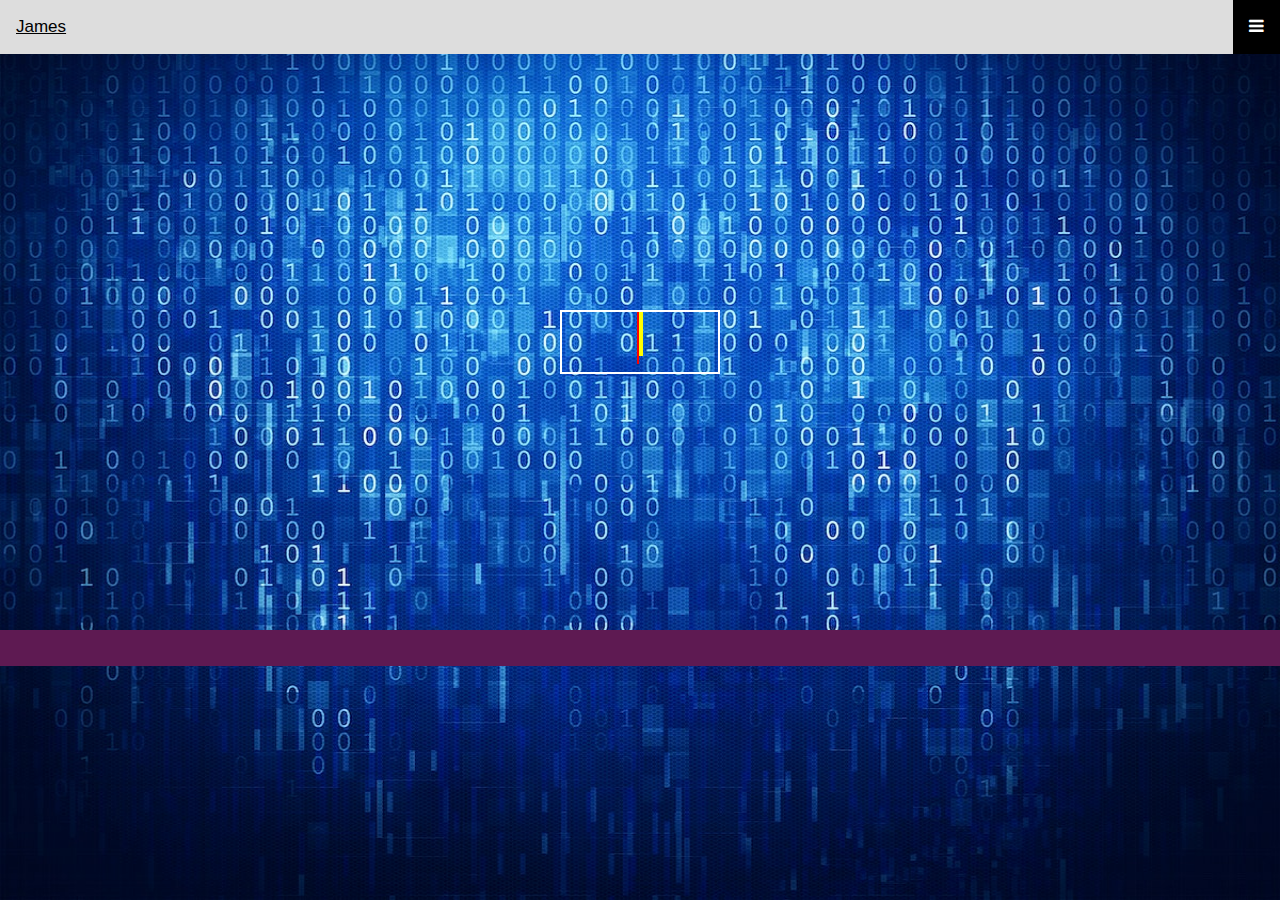
==== index.html @ 53aeb8a8 "Re-created the navbar and it's styles, as well as added some scripts for functionality" ====
<!DOCTYPE html>
<html>
  <head>
    <meta charset="utf-8" />
    <meta http-equiv="X-UA-Compatible" content="IE=edge" />
    <title></title>
    <meta name="description" content="" />
    <meta name="viewport" content="width=device-width, initial-scale=1" />
    <link rel="stylesheet" href="styles/style.css" />
    <link
      rel="stylesheet"
      href="https://stackpath.bootstrapcdn.com/bootstrap/4.3.1/css/bootstrap.min.css"
    />
    <link
      rel="stylesheet"
      href="https://cdnjs.cloudflare.com/ajax/libs/font-awesome/4.7.0/css/font-awesome.min.css"
    />
  </head>
  <body id="HomeBodyTag">
    <div class="Navbar">
      <a href="index.html" class="active">James</a>
      <div id="myLinks">
        <a href="index.html">Home</a>
        <a href="About.html">About</a>
        <a href="Projects.html">Projects</a>
        <a href="Resume.html">Resume</a>
        <a href="Contact.html">Contact</a>
      </div>
      <a href="javascript:void(0);" class="icon" onclick="navbarFunction()">
        <i class="fa fa-bars"></i>
      </a>
    </div>
    <div class="BodyContent">
      <div class="IntroContent">
        <h4 class="IntroName"></h4>
        <p class="Intro"></p>
      </div>
    </div>
    <script src="/Scripts/Utilities.js"></script>
    <footer>
      <!-- links to linkedin and github with icons -->
    </footer>
  </body>
</html>
---- styles/style.css ----
html,body{
    background-image: url("/Images/HomeBackgroundImage.jpg");
    background-repeat: no-repeat;
    background-attachment: fixed;
    background-size: 100% 100%;
}

/* Navbar styles ----------------------------------*/
.Navbar {
    overflow: hidden;
    background-color: #333;
    position: relative;
  }
  
  .Navbar #myLinks {
    display: none;
  }
  
  .Navbar a {
    color: white;
    padding: 14px 16px;
    text-decoration: none;
    font-size: 17px;
    display: block;
  }
  
  .Navbar a.icon {
    background: black;
    display: block;
    position: absolute;
    right: 0;
    top: 0;
  }
  
  .Navbar a:hover {
    background-color: #ddd;
    color: black;
  }
  
  .active {
    background-color: rgb(94, 26, 82);
    color: white;
  }
   /* Create media queries for the navbar */
/* ------------------------------------------------ */

.BodyContent{
    /* border: 2px  red solid; */
    height: 36em;
    display: flex;
    flex-direction: row;
    justify-content: center;
    align-items: center;
}
.IntroContent{
    border: 2px white solid;
    height: 4em;
    width: 10em;
    display: flex;
    justify-content: center;
    flex-direction: row;
}
.IntroName{
    color: white;   
    text-align: center; 
    border: 1px red solid;
}
.Intro{
    color: white;   
    text-align: center;
    border: 2px yellow solid; 
}

footer{
    background-color:rgb(94, 26, 82);
    height: 2.3em;
    /* border: 2px yellow solid; */
}
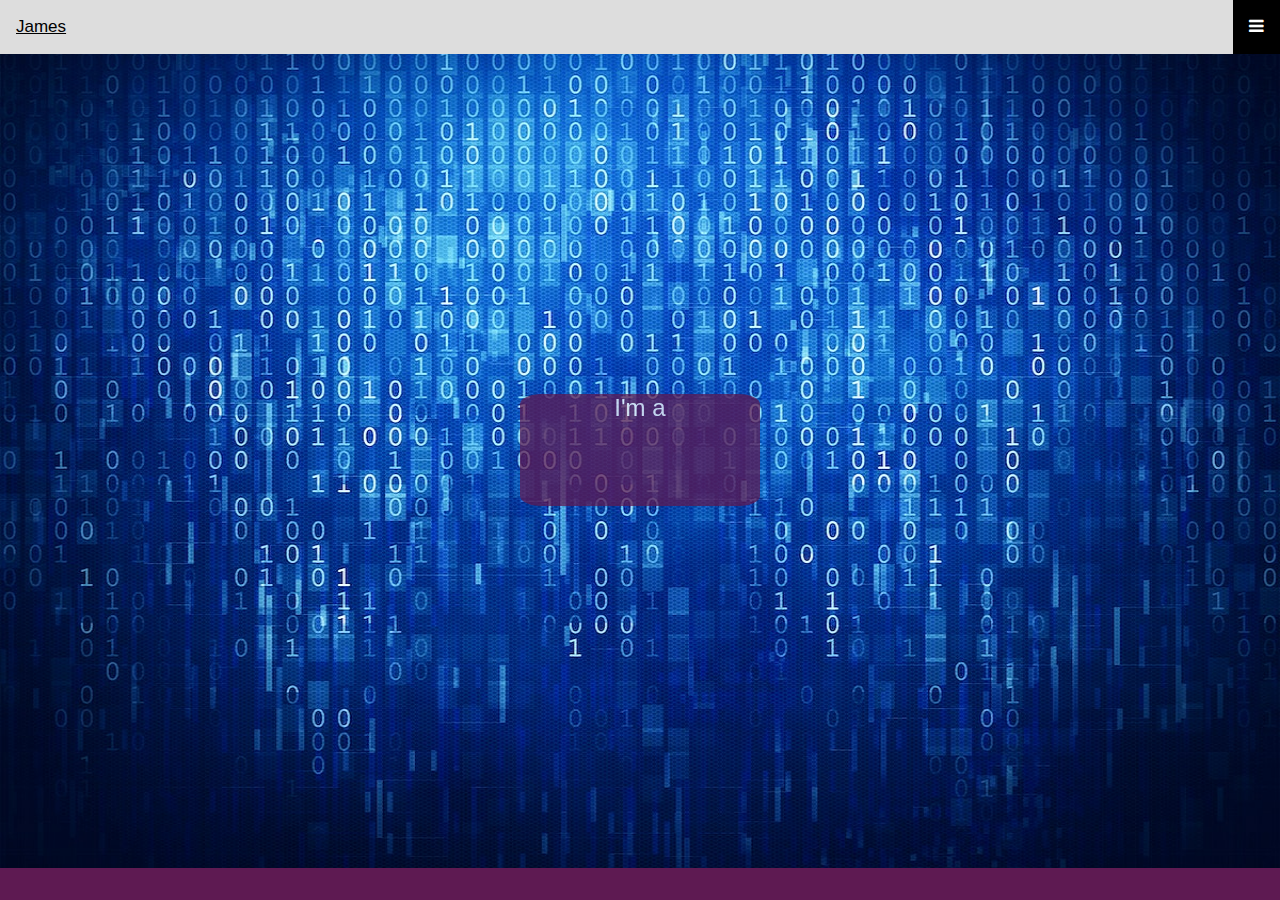
==== commit 817d14ca: "updated the home page with new CSS styles" ====
--- a/index.html
+++ b/index.html
@@ -16,23 +16,23 @@
       href="https://cdnjs.cloudflare.com/ajax/libs/font-awesome/4.7.0/css/font-awesome.min.css"
     />
   </head>
+  <div class="Navbar">
+    <a href="index.html" class="active">James</a>
+    <div id="myLinks">
+      <a href="index.html">Home</a>
+      <a href="About.html">About</a>
+      <a href="Projects.html">Projects</a>
+      <a href="Resume.html">Resume</a>
+      <a href="Contact.html">Contact</a>
+    </div>
+    <a href="javascript:void(0);" class="icon" onclick="navbarFunction()">
+      <i class="fa fa-bars"></i>
+    </a>
+  </div>
   <body id="HomeBodyTag">
-    <div class="Navbar">
-      <a href="index.html" class="active">James</a>
-      <div id="myLinks">
-        <a href="index.html">Home</a>
-        <a href="About.html">About</a>
-        <a href="Projects.html">Projects</a>
-        <a href="Resume.html">Resume</a>
-        <a href="Contact.html">Contact</a>
-      </div>
-      <a href="javascript:void(0);" class="icon" onclick="navbarFunction()">
-        <i class="fa fa-bars"></i>
-      </a>
-    </div>
     <div class="BodyContent">
       <div class="IntroContent">
-        <h4 class="IntroName"></h4>
+        <h4 class="IntroName">I'm a</h4>
         <p class="Intro"></p>
       </div>
     </div>
--- a/styles/style.css
+++ b/styles/style.css
@@ -9,7 +9,10 @@
 .Navbar {
     overflow: hidden;
     background-color: #333;
-    position: relative;
+    position: absolute;
+    top: 0;
+    left: 0;
+    width: 100%;
   }
   
   .Navbar #myLinks {
@@ -46,33 +49,43 @@
 
 .BodyContent{
     /* border: 2px  red solid; */
-    height: 36em;
     display: flex;
-    flex-direction: row;
     justify-content: center;
     align-items: center;
+    position: fixed;
+    width: 100%;
+    height: 100%;
+    z-index: -1;
 }
 .IntroContent{
-    border: 2px white solid;
-    height: 4em;
-    width: 10em;
+    background-color:rgb(94, 26, 82) ;
+    opacity: 75%;
+    border-radius: 9%;
+    height: 7em;
+    width: 15em;
     display: flex;
-    justify-content: center;
-    flex-direction: row;
+    flex-direction: column;
 }
 .IntroName{
-    color: white;   
+    height: 50%;
+    bottom: 0%;
+    margin: 0;
+    color: rgb(255, 255, 255); 
     text-align: center; 
-    border: 1px red solid;
 }
 .Intro{
+    height:50%;
+    margin: 0;
     color: white;   
     text-align: center;
-    border: 2px yellow solid; 
 }
 
+/* Footer styles */
 footer{
     background-color:rgb(94, 26, 82);
-    height: 2.3em;
-    /* border: 2px yellow solid; */
+    height: 2em;
+    position: absolute;
+    bottom: 0;
+    left: 0;
+    width: 100%;
 }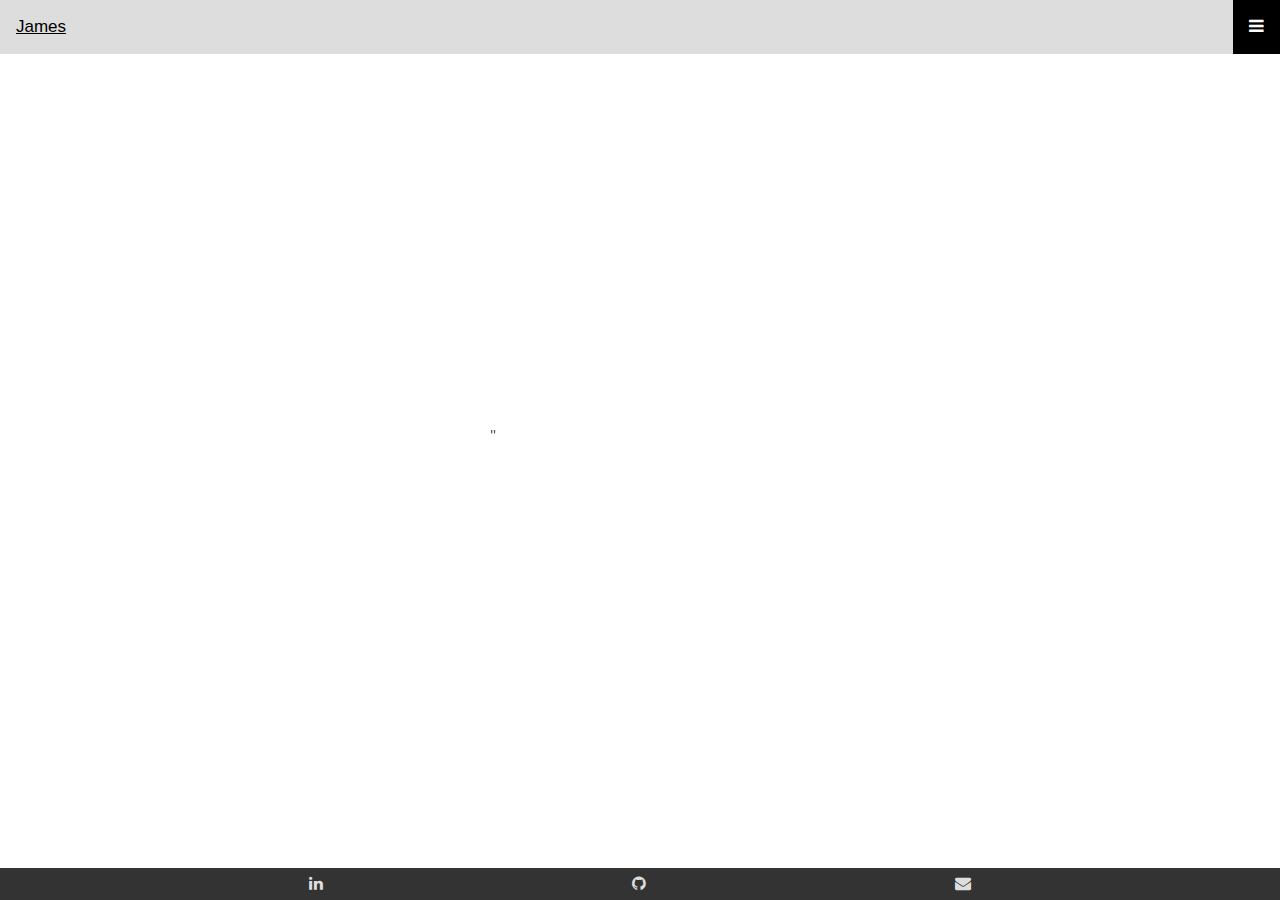
==== commit a787f93a: "updated the colors of the website, added links to the footer" ====
--- a/index.html
+++ b/index.html
@@ -7,14 +7,11 @@
     <meta name="description" content="" />
     <meta name="viewport" content="width=device-width, initial-scale=1" />
     <link rel="stylesheet" href="styles/style.css" />
-    <link
-      rel="stylesheet"
-      href="https://stackpath.bootstrapcdn.com/bootstrap/4.3.1/css/bootstrap.min.css"
-    />
-    <link
-      rel="stylesheet"
-      href="https://cdnjs.cloudflare.com/ajax/libs/font-awesome/4.7.0/css/font-awesome.min.css"
-    />
+    <link rel="stylesheet" href="https://stackpath.bootstrapcdn.com/bootstrap/4.3.1/css/bootstrap.min.css"/>
+    <link rel="stylesheet" href="https://cdnjs.cloudflare.com/ajax/libs/font-awesome/4.7.0/css/font-awesome.min.css"/>
+    <script src="https://code.jquery.com/jquery-3.2.1.slim.min.js" integrity="sha384-KJ3o2DKtIkvYIK3UENzmM7KCkRr/rE9/Qpg6aAZGJwFDMVNA/GpGFF93hXpG5KkN" crossorigin="anonymous"></script>
+    <script src="https://cdnjs.cloudflare.com/ajax/libs/popper.js/1.12.9/umd/popper.min.js" integrity="sha384-ApNbgh9B+Y1QKtv3Rn7W3mgPxhU9K/ScQsAP7hUibX39j7fakFPskvXusvfa0b4Q" crossorigin="anonymous"></script>
+    <script src="https://maxcdn.bootstrapcdn.com/bootstrap/4.0.0/js/bootstrap.min.js" integrity="sha384-JZR6Spejh4U02d8jOt6vLEHfe/JQGiRRSQQxSfFWpi1MquVdAyjUar5+76PVCmYl" crossorigin="anonymous"></script>
   </head>
   <div class="Navbar">
     <a href="index.html" class="active">James</a>
@@ -32,13 +29,39 @@
   <body id="HomeBodyTag">
     <div class="BodyContent">
       <div class="IntroContent">
-        <h4 class="IntroName">I'm a</h4>
-        <p class="Intro"></p>
+        <div class="IntroNameContainer">
+          <h1 class="IntroName"> James VanMeter </h1>
+        </div>"
+        <h4 class="Intro">I'm a</h4>
+        <!-- Carousel begins -->
+        <div id="carouselIntro" class="carousel slide" data-ride="carousel">
+          <div class="carousel-inner">
+            <div class="carousel-item active">
+              <p>Software Developer</p>
+            </div>
+            <div class="carousel-item">
+              <p>Web Developer</p>
+            </div>
+            <div class="carousel-item">
+              <p>Problem solver</p>
+            </div>
+            <div class="carousel-item">
+              <p>Freelancer</p>
+            </div>
+          </div>
+        </div>
+        <!-- Carousel ends -->
+
       </div>
     </div>
     <script src="/Scripts/Utilities.js"></script>
     <footer>
+      <div class="footer-links">
+      <a href="https://www.linkedin.com/in/jamesvanmeter1001" target="_blank"><i class="fa fa-linkedin"></i></a>
+      <a href="https://github.com/KaiWyrmsbane" target="_blank"><i class="fa fa-github"></i></a>
+      <a href="mailto:jamesvanmeter1219@gmail.com?"><i class="fa fa-envelope fa-bounce"></i></a>
       <!-- links to linkedin and github with icons -->
+      </div>
     </footer>
   </body>
 </html>
--- a/styles/style.css
+++ b/styles/style.css
@@ -1,91 +1,107 @@
 html,body{
-    background-image: url("/Images/HomeBackgroundImage.jpg");
-    background-repeat: no-repeat;
-    background-attachment: fixed;
-    background-size: 100% 100%;
+  background-image: url("/Images/HomeBackgroundImage2.jpg");
+  background-repeat: no-repeat;
+  background-attachment: fixed;
+  background-size: 100% 100%;
 }
 
 /* Navbar styles ----------------------------------*/
 .Navbar {
-    overflow: hidden;
-    background-color: #333;
-    position: absolute;
-    top: 0;
-    left: 0;
-    width: 100%;
-  }
-  
-  .Navbar #myLinks {
-    display: none;
-  }
-  
-  .Navbar a {
-    color: white;
-    padding: 14px 16px;
-    text-decoration: none;
-    font-size: 17px;
-    display: block;
-  }
-  
-  .Navbar a.icon {
-    background: black;
-    display: block;
-    position: absolute;
-    right: 0;
-    top: 0;
-  }
-  
-  .Navbar a:hover {
-    background-color: #ddd;
-    color: black;
-  }
-  
-  .active {
-    background-color: rgb(94, 26, 82);
-    color: white;
-  }
-   /* Create media queries for the navbar */
+  overflow: hidden;
+  background-color: #333;
+  position: absolute;
+  top: 0;
+  left: 0;
+  width: 100%;
+}
+
+.Navbar #myLinks {
+  display: none;
+}
+
+.Navbar a {
+  color: white;
+  padding: 14px 16px;
+  text-decoration: none;
+  font-size: 17px;
+  display: block;
+}
+
+.Navbar a.icon {
+  background: black;
+  display: block;
+  position: absolute;
+  right: 0;
+  top: 0;
+}
+
+.Navbar a:hover {
+  background-color: #ddd;
+  color: black;
+}
+
+.active {
+  color: white;
+}
+ /* Create media queries for the navbar */
 /* ------------------------------------------------ */
 
 .BodyContent{
-    /* border: 2px  red solid; */
-    display: flex;
-    justify-content: center;
-    align-items: center;
-    position: fixed;
-    width: 100%;
-    height: 100%;
-    z-index: -1;
+  display: flex;
+  justify-content: center;
+  align-items: center;
+  position: fixed;
+  width: 100%;
+  height: 100%;
+  z-index: -1;
 }
 .IntroContent{
-    background-color:rgb(94, 26, 82) ;
-    opacity: 75%;
-    border-radius: 9%;
-    height: 7em;
-    width: 15em;
-    display: flex;
-    flex-direction: column;
+  opacity: 75%;
+  border-radius: 9%;
+  height: fit-content;
+  width: fit-content;
+  display: flex;
+  flex-direction: column;
+}
+.Intro{
+  height: 50%;
+  bottom: 0%;
+  margin: 0;
+  color: white;
+  text-align: center; 
 }
 .IntroName{
-    height: 50%;
-    bottom: 0%;
-    margin: 0;
-    color: rgb(255, 255, 255); 
-    text-align: center; 
-}
-.Intro{
-    height:50%;
-    margin: 0;
-    color: white;   
-    text-align: center;
+  margin: 0;
+  color: white;   
+  text-align: center;
 }
 
 /* Footer styles */
 footer{
-    background-color:rgb(94, 26, 82);
-    height: 2em;
-    position: absolute;
-    bottom: 0;
-    left: 0;
-    width: 100%;
+  background-color: #333;
+  height: 2em;
+  position: absolute;
+  bottom: 0;
+  left: 0;
+  width: 100%;
+}
+
+.footer-links{
+  display: flex;
+  justify-content: space-evenly;
+  align-items: center;
+  height: 100%;
+}
+
+footer > div > a {
+  color: #ddd;
+}
+
+
+.carousel-inner{
+  text-align: center;
+}
+.carousel-item{
+  font-weight: bold;
+  font-size: larger;
 }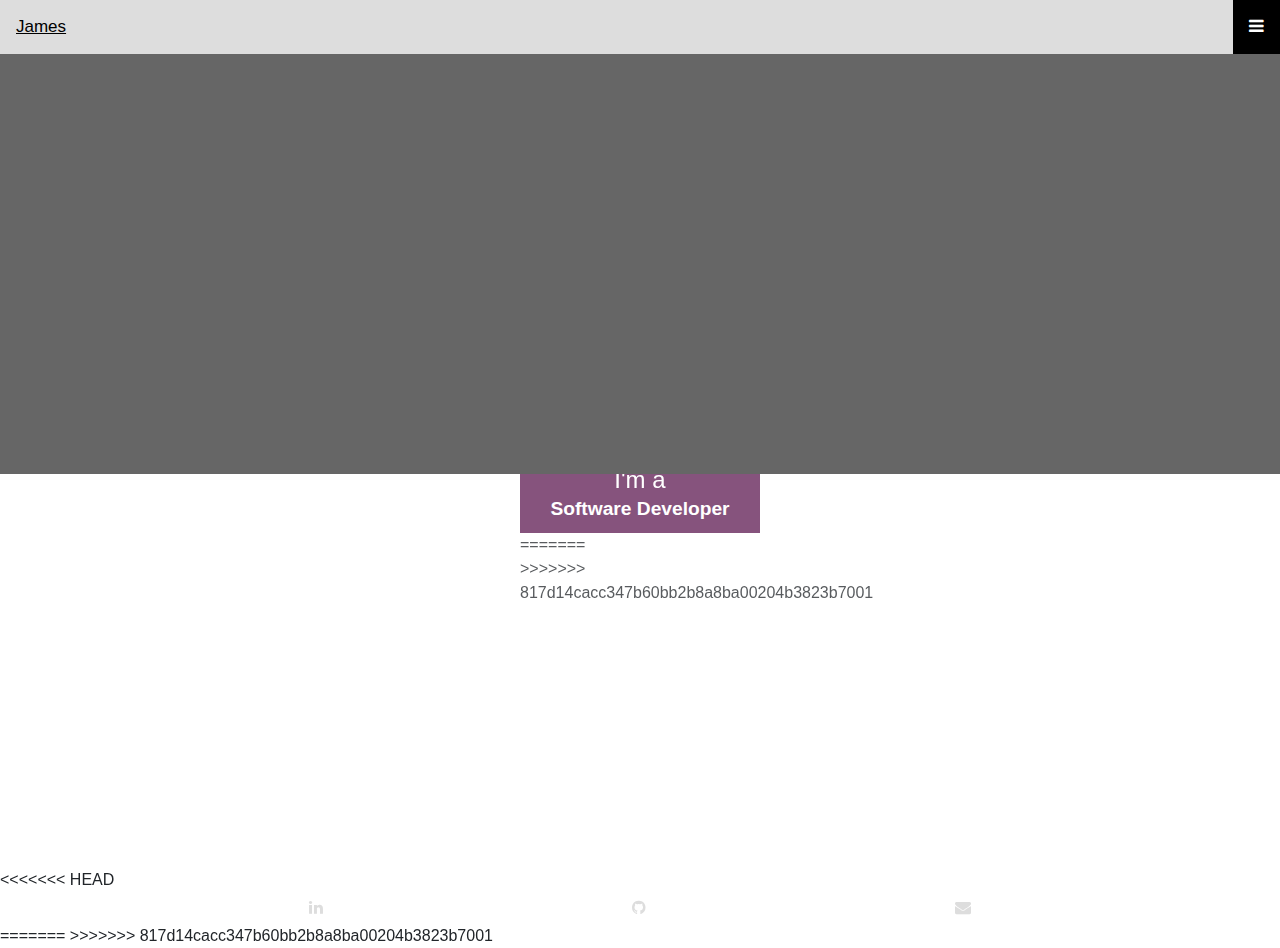
==== commit 23192b65: "adding content" ====
--- a/index.html
+++ b/index.html
@@ -7,11 +7,22 @@
     <meta name="description" content="" />
     <meta name="viewport" content="width=device-width, initial-scale=1" />
     <link rel="stylesheet" href="styles/style.css" />
+<<<<<<< HEAD
     <link rel="stylesheet" href="https://stackpath.bootstrapcdn.com/bootstrap/4.3.1/css/bootstrap.min.css"/>
     <link rel="stylesheet" href="https://cdnjs.cloudflare.com/ajax/libs/font-awesome/4.7.0/css/font-awesome.min.css"/>
     <script src="https://code.jquery.com/jquery-3.2.1.slim.min.js" integrity="sha384-KJ3o2DKtIkvYIK3UENzmM7KCkRr/rE9/Qpg6aAZGJwFDMVNA/GpGFF93hXpG5KkN" crossorigin="anonymous"></script>
     <script src="https://cdnjs.cloudflare.com/ajax/libs/popper.js/1.12.9/umd/popper.min.js" integrity="sha384-ApNbgh9B+Y1QKtv3Rn7W3mgPxhU9K/ScQsAP7hUibX39j7fakFPskvXusvfa0b4Q" crossorigin="anonymous"></script>
     <script src="https://maxcdn.bootstrapcdn.com/bootstrap/4.0.0/js/bootstrap.min.js" integrity="sha384-JZR6Spejh4U02d8jOt6vLEHfe/JQGiRRSQQxSfFWpi1MquVdAyjUar5+76PVCmYl" crossorigin="anonymous"></script>
+=======
+    <link
+      rel="stylesheet"
+      href="https://stackpath.bootstrapcdn.com/bootstrap/4.3.1/css/bootstrap.min.css"
+    />
+    <link
+      rel="stylesheet"
+      href="https://cdnjs.cloudflare.com/ajax/libs/font-awesome/4.7.0/css/font-awesome.min.css"
+    />
+>>>>>>> 817d14cacc347b60bb2b8a8ba00204b3823b7001
   </head>
   <div class="Navbar">
     <a href="index.html" class="active">James</a>
@@ -29,6 +40,7 @@
   <body id="HomeBodyTag">
     <div class="BodyContent">
       <div class="IntroContent">
+<<<<<<< HEAD
         <div class="IntroNameContainer">
           <h1 class="IntroName"> James VanMeter </h1>
         </div>"
@@ -52,16 +64,24 @@
         </div>
         <!-- Carousel ends -->
 
+=======
+        <h4 class="IntroName">I'm a</h4>
+        <p class="Intro"></p>
+>>>>>>> 817d14cacc347b60bb2b8a8ba00204b3823b7001
       </div>
     </div>
     <script src="/Scripts/Utilities.js"></script>
     <footer>
+<<<<<<< HEAD
       <div class="footer-links">
       <a href="https://www.linkedin.com/in/jamesvanmeter1001" target="_blank"><i class="fa fa-linkedin"></i></a>
       <a href="https://github.com/KaiWyrmsbane" target="_blank"><i class="fa fa-github"></i></a>
       <a href="mailto:jamesvanmeter1219@gmail.com?"><i class="fa fa-envelope fa-bounce"></i></a>
       <!-- links to linkedin and github with icons -->
       </div>
+=======
+      <!-- links to linkedin and github with icons -->
+>>>>>>> 817d14cacc347b60bb2b8a8ba00204b3823b7001
     </footer>
   </body>
 </html>
--- a/styles/style.css
+++ b/styles/style.css
@@ -7,6 +7,7 @@
 
 /* Navbar styles ----------------------------------*/
 .Navbar {
+<<<<<<< HEAD
   overflow: hidden;
   background-color: #333;
   position: absolute;
@@ -74,10 +75,84 @@
   margin: 0;
   color: white;   
   text-align: center;
+=======
+    overflow: hidden;
+    background-color: #333;
+    position: absolute;
+    top: 0;
+    left: 0;
+    width: 100%;
+  }
+  
+  .Navbar #myLinks {
+    display: none;
+  }
+  
+  .Navbar a {
+    color: white;
+    padding: 14px 16px;
+    text-decoration: none;
+    font-size: 17px;
+    display: block;
+  }
+  
+  .Navbar a.icon {
+    background: black;
+    display: block;
+    position: absolute;
+    right: 0;
+    top: 0;
+  }
+  
+  .Navbar a:hover {
+    background-color: #ddd;
+    color: black;
+  }
+  
+  .active {
+    background-color: rgb(94, 26, 82);
+    color: white;
+  }
+   /* Create media queries for the navbar */
+/* ------------------------------------------------ */
+
+.BodyContent{
+    /* border: 2px  red solid; */
+    display: flex;
+    justify-content: center;
+    align-items: center;
+    position: fixed;
+    width: 100%;
+    height: 100%;
+    z-index: -1;
+}
+.IntroContent{
+    background-color:rgb(94, 26, 82) ;
+    opacity: 75%;
+    border-radius: 9%;
+    height: 7em;
+    width: 15em;
+    display: flex;
+    flex-direction: column;
+}
+.IntroName{
+    height: 50%;
+    bottom: 0%;
+    margin: 0;
+    color: rgb(255, 255, 255); 
+    text-align: center; 
+}
+.Intro{
+    height:50%;
+    margin: 0;
+    color: white;   
+    text-align: center;
+>>>>>>> 817d14cacc347b60bb2b8a8ba00204b3823b7001
 }
 
 /* Footer styles */
 footer{
+<<<<<<< HEAD
   background-color: #333;
   height: 2em;
   position: absolute;
@@ -104,4 +179,12 @@
 .carousel-item{
   font-weight: bold;
   font-size: larger;
+=======
+    background-color:rgb(94, 26, 82);
+    height: 2em;
+    position: absolute;
+    bottom: 0;
+    left: 0;
+    width: 100%;
+>>>>>>> 817d14cacc347b60bb2b8a8ba00204b3823b7001
 }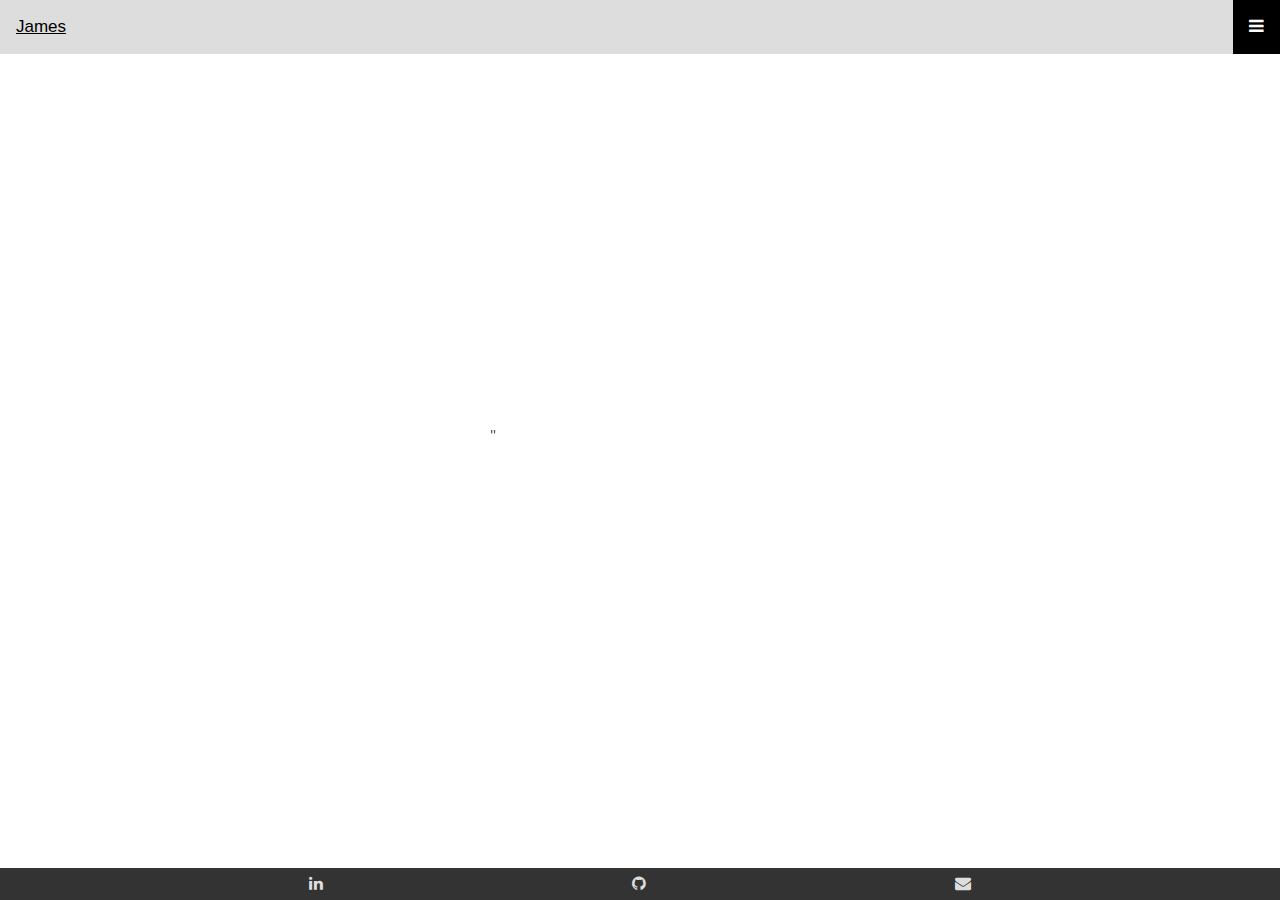
==== commit fc55d31d: "fixing previous commit" ====
--- a/index.html
+++ b/index.html
@@ -7,22 +7,11 @@
     <meta name="description" content="" />
     <meta name="viewport" content="width=device-width, initial-scale=1" />
     <link rel="stylesheet" href="styles/style.css" />
-<<<<<<< HEAD
     <link rel="stylesheet" href="https://stackpath.bootstrapcdn.com/bootstrap/4.3.1/css/bootstrap.min.css"/>
     <link rel="stylesheet" href="https://cdnjs.cloudflare.com/ajax/libs/font-awesome/4.7.0/css/font-awesome.min.css"/>
     <script src="https://code.jquery.com/jquery-3.2.1.slim.min.js" integrity="sha384-KJ3o2DKtIkvYIK3UENzmM7KCkRr/rE9/Qpg6aAZGJwFDMVNA/GpGFF93hXpG5KkN" crossorigin="anonymous"></script>
     <script src="https://cdnjs.cloudflare.com/ajax/libs/popper.js/1.12.9/umd/popper.min.js" integrity="sha384-ApNbgh9B+Y1QKtv3Rn7W3mgPxhU9K/ScQsAP7hUibX39j7fakFPskvXusvfa0b4Q" crossorigin="anonymous"></script>
     <script src="https://maxcdn.bootstrapcdn.com/bootstrap/4.0.0/js/bootstrap.min.js" integrity="sha384-JZR6Spejh4U02d8jOt6vLEHfe/JQGiRRSQQxSfFWpi1MquVdAyjUar5+76PVCmYl" crossorigin="anonymous"></script>
-=======
-    <link
-      rel="stylesheet"
-      href="https://stackpath.bootstrapcdn.com/bootstrap/4.3.1/css/bootstrap.min.css"
-    />
-    <link
-      rel="stylesheet"
-      href="https://cdnjs.cloudflare.com/ajax/libs/font-awesome/4.7.0/css/font-awesome.min.css"
-    />
->>>>>>> 817d14cacc347b60bb2b8a8ba00204b3823b7001
   </head>
   <div class="Navbar">
     <a href="index.html" class="active">James</a>
@@ -40,7 +29,6 @@
   <body id="HomeBodyTag">
     <div class="BodyContent">
       <div class="IntroContent">
-<<<<<<< HEAD
         <div class="IntroNameContainer">
           <h1 class="IntroName"> James VanMeter </h1>
         </div>"
@@ -64,24 +52,16 @@
         </div>
         <!-- Carousel ends -->
 
-=======
-        <h4 class="IntroName">I'm a</h4>
-        <p class="Intro"></p>
->>>>>>> 817d14cacc347b60bb2b8a8ba00204b3823b7001
       </div>
     </div>
     <script src="/Scripts/Utilities.js"></script>
     <footer>
-<<<<<<< HEAD
       <div class="footer-links">
       <a href="https://www.linkedin.com/in/jamesvanmeter1001" target="_blank"><i class="fa fa-linkedin"></i></a>
       <a href="https://github.com/KaiWyrmsbane" target="_blank"><i class="fa fa-github"></i></a>
       <a href="mailto:jamesvanmeter1219@gmail.com?"><i class="fa fa-envelope fa-bounce"></i></a>
       <!-- links to linkedin and github with icons -->
       </div>
-=======
-      <!-- links to linkedin and github with icons -->
->>>>>>> 817d14cacc347b60bb2b8a8ba00204b3823b7001
     </footer>
   </body>
 </html>
--- a/styles/style.css
+++ b/styles/style.css
@@ -7,7 +7,6 @@
 
 /* Navbar styles ----------------------------------*/
 .Navbar {
-<<<<<<< HEAD
   overflow: hidden;
   background-color: #333;
   position: absolute;
@@ -75,84 +74,10 @@
   margin: 0;
   color: white;   
   text-align: center;
-=======
-    overflow: hidden;
-    background-color: #333;
-    position: absolute;
-    top: 0;
-    left: 0;
-    width: 100%;
-  }
-  
-  .Navbar #myLinks {
-    display: none;
-  }
-  
-  .Navbar a {
-    color: white;
-    padding: 14px 16px;
-    text-decoration: none;
-    font-size: 17px;
-    display: block;
-  }
-  
-  .Navbar a.icon {
-    background: black;
-    display: block;
-    position: absolute;
-    right: 0;
-    top: 0;
-  }
-  
-  .Navbar a:hover {
-    background-color: #ddd;
-    color: black;
-  }
-  
-  .active {
-    background-color: rgb(94, 26, 82);
-    color: white;
-  }
-   /* Create media queries for the navbar */
-/* ------------------------------------------------ */
-
-.BodyContent{
-    /* border: 2px  red solid; */
-    display: flex;
-    justify-content: center;
-    align-items: center;
-    position: fixed;
-    width: 100%;
-    height: 100%;
-    z-index: -1;
-}
-.IntroContent{
-    background-color:rgb(94, 26, 82) ;
-    opacity: 75%;
-    border-radius: 9%;
-    height: 7em;
-    width: 15em;
-    display: flex;
-    flex-direction: column;
-}
-.IntroName{
-    height: 50%;
-    bottom: 0%;
-    margin: 0;
-    color: rgb(255, 255, 255); 
-    text-align: center; 
-}
-.Intro{
-    height:50%;
-    margin: 0;
-    color: white;   
-    text-align: center;
->>>>>>> 817d14cacc347b60bb2b8a8ba00204b3823b7001
 }
 
 /* Footer styles */
 footer{
-<<<<<<< HEAD
   background-color: #333;
   height: 2em;
   position: absolute;
@@ -179,12 +104,4 @@
 .carousel-item{
   font-weight: bold;
   font-size: larger;
-=======
-    background-color:rgb(94, 26, 82);
-    height: 2em;
-    position: absolute;
-    bottom: 0;
-    left: 0;
-    width: 100%;
->>>>>>> 817d14cacc347b60bb2b8a8ba00204b3823b7001
 }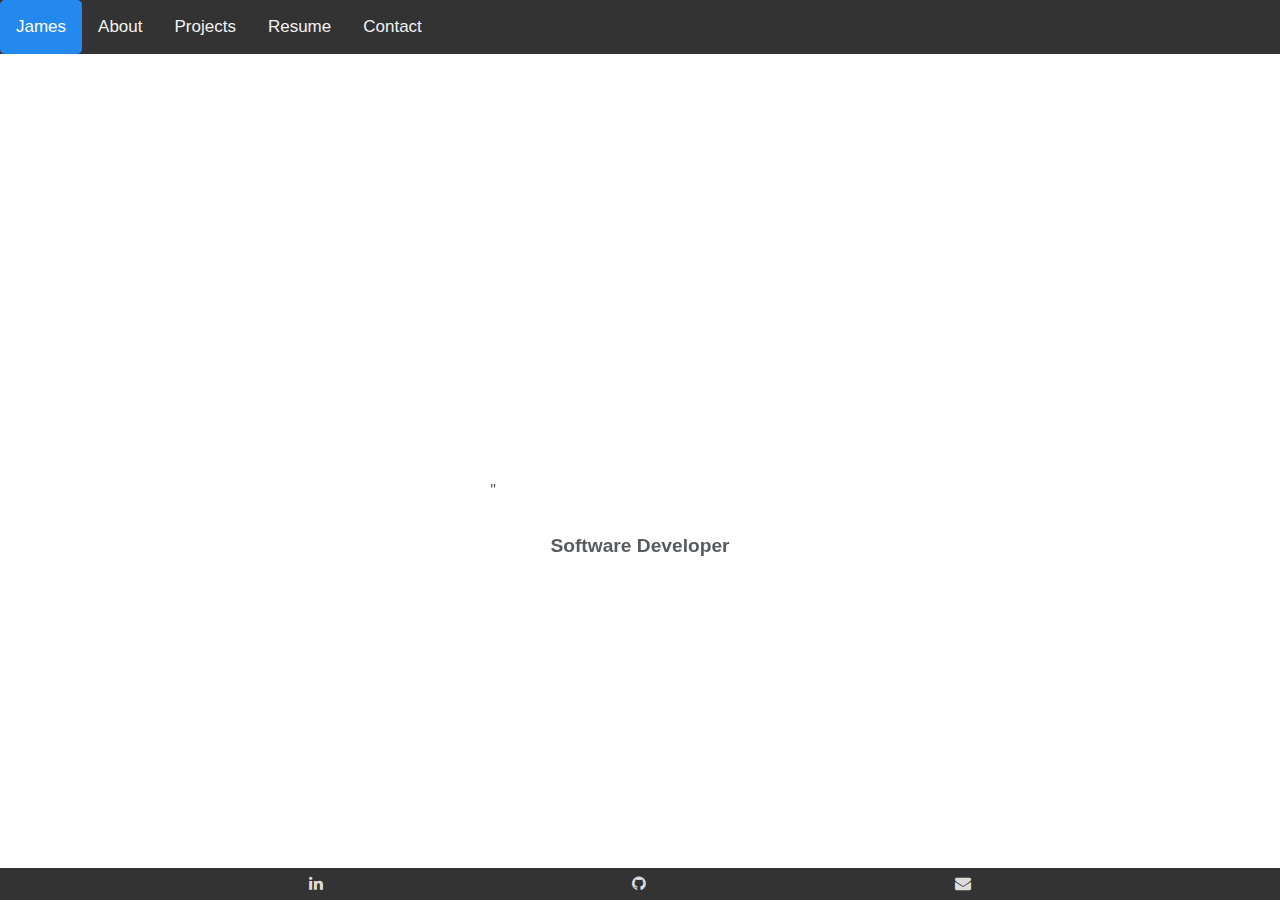
==== commit 32d9fbbc: "fixing the navbar to be responsive" ====
--- a/index.html
+++ b/index.html
@@ -1,5 +1,6 @@
 <!DOCTYPE html>
 <html>
+  <!-- head code -->
   <head>
     <meta charset="utf-8" />
     <meta http-equiv="X-UA-Compatible" content="IE=edge" />
@@ -7,31 +8,52 @@
     <meta name="description" content="" />
     <meta name="viewport" content="width=device-width, initial-scale=1" />
     <link rel="stylesheet" href="styles/style.css" />
-    <link rel="stylesheet" href="https://stackpath.bootstrapcdn.com/bootstrap/4.3.1/css/bootstrap.min.css"/>
-    <link rel="stylesheet" href="https://cdnjs.cloudflare.com/ajax/libs/font-awesome/4.7.0/css/font-awesome.min.css"/>
-    <script src="https://code.jquery.com/jquery-3.2.1.slim.min.js" integrity="sha384-KJ3o2DKtIkvYIK3UENzmM7KCkRr/rE9/Qpg6aAZGJwFDMVNA/GpGFF93hXpG5KkN" crossorigin="anonymous"></script>
-    <script src="https://cdnjs.cloudflare.com/ajax/libs/popper.js/1.12.9/umd/popper.min.js" integrity="sha384-ApNbgh9B+Y1QKtv3Rn7W3mgPxhU9K/ScQsAP7hUibX39j7fakFPskvXusvfa0b4Q" crossorigin="anonymous"></script>
-    <script src="https://maxcdn.bootstrapcdn.com/bootstrap/4.0.0/js/bootstrap.min.js" integrity="sha384-JZR6Spejh4U02d8jOt6vLEHfe/JQGiRRSQQxSfFWpi1MquVdAyjUar5+76PVCmYl" crossorigin="anonymous"></script>
+    <link
+      rel="stylesheet"
+      href="https://stackpath.bootstrapcdn.com/bootstrap/4.3.1/css/bootstrap.min.css"
+    />
+    <link
+      rel="stylesheet"
+      href="https://cdnjs.cloudflare.com/ajax/libs/font-awesome/4.7.0/css/font-awesome.min.css"
+    />
+    <script
+      src="https://code.jquery.com/jquery-3.2.1.slim.min.js"
+      integrity="sha384-KJ3o2DKtIkvYIK3UENzmM7KCkRr/rE9/Qpg6aAZGJwFDMVNA/GpGFF93hXpG5KkN"
+      crossorigin="anonymous"
+    ></script>
+    <script
+      src="https://cdnjs.cloudflare.com/ajax/libs/popper.js/1.12.9/umd/popper.min.js"
+      integrity="sha384-ApNbgh9B+Y1QKtv3Rn7W3mgPxhU9K/ScQsAP7hUibX39j7fakFPskvXusvfa0b4Q"
+      crossorigin="anonymous"
+    ></script>
+    <script
+      src="https://maxcdn.bootstrapcdn.com/bootstrap/4.0.0/js/bootstrap.min.js"
+      integrity="sha384-JZR6Spejh4U02d8jOt6vLEHfe/JQGiRRSQQxSfFWpi1MquVdAyjUar5+76PVCmYl"
+      crossorigin="anonymous"
+    ></script>
+    <script src="/Scripts/Utilities.js" defer></script>
   </head>
-  <div class="Navbar">
+  <!-- end of head code -->
+  <!-- navbar code -->
+  <div class="topnav" id="myTopnav">
     <a href="index.html" class="active">James</a>
-    <div id="myLinks">
-      <a href="index.html">Home</a>
-      <a href="About.html">About</a>
-      <a href="Projects.html">Projects</a>
-      <a href="Resume.html">Resume</a>
-      <a href="Contact.html">Contact</a>
-    </div>
+    <a href="About.html">About</a>
+    <a href="Projects.html">Projects</a>
+    <a href="Resume.html">Resume</a>
+    <a href="Contact.html">Contact</a>
     <a href="javascript:void(0);" class="icon" onclick="navbarFunction()">
       <i class="fa fa-bars"></i>
     </a>
   </div>
+  <!-- End of navbar Code -->
+  <!-- body code -->
   <body id="HomeBodyTag">
     <div class="BodyContent">
       <div class="IntroContent">
         <div class="IntroNameContainer">
-          <h1 class="IntroName"> James VanMeter </h1>
-        </div>"
+          <h1 class="IntroName">James VanMeter</h1>
+        </div>
+        "
         <h4 class="Intro">I'm a</h4>
         <!-- Carousel begins -->
         <div id="carouselIntro" class="carousel slide" data-ride="carousel">
@@ -51,17 +73,22 @@
           </div>
         </div>
         <!-- Carousel ends -->
-
       </div>
     </div>
-    <script src="/Scripts/Utilities.js"></script>
     <footer>
       <div class="footer-links">
-      <a href="https://www.linkedin.com/in/jamesvanmeter1001" target="_blank"><i class="fa fa-linkedin"></i></a>
-      <a href="https://github.com/KaiWyrmsbane" target="_blank"><i class="fa fa-github"></i></a>
-      <a href="mailto:jamesvanmeter1219@gmail.com?"><i class="fa fa-envelope fa-bounce"></i></a>
-      <!-- links to linkedin and github with icons -->
+        <a href="https://www.linkedin.com/in/jamesvanmeter1001" target="_blank"
+          ><i class="fa fa-linkedin"></i
+        ></a>
+        <a href="https://github.com/KaiWyrmsbane" target="_blank"
+          ><i class="fa fa-github"></i
+        ></a>
+        <a href="mailto:jamesvanmeter1219@gmail.com?"
+          ><i class="fa fa-envelope fa-bounce"></i
+        ></a>
+        <!-- links to linkedin and github with icons -->
       </div>
     </footer>
   </body>
+  <!-- end of body code -->
 </html>
--- a/styles/style.css
+++ b/styles/style.css
@@ -5,7 +5,8 @@
   background-size: 100% 100%;
 }
 
-/* Navbar styles ----------------------------------*/
+/* Navbar styles -----------------------*/
+/* @media(min-width: 1280px){
 .Navbar {
   overflow: hidden;
   background-color: #333;
@@ -13,10 +14,12 @@
   top: 0;
   left: 0;
   width: 100%;
+  display: flex;
 }
 
 .Navbar #myLinks {
-  display: none;
+  display: flex;
+  flex-direction:row;
 }
 
 .Navbar a {
@@ -25,11 +28,13 @@
   text-decoration: none;
   font-size: 17px;
   display: block;
+  transition-property:color;
+  transition-duration: .5s;
 }
 
 .Navbar a.icon {
   background: black;
-  display: block;
+  display: none;
   position: absolute;
   right: 0;
   top: 0;
@@ -37,14 +42,120 @@
 
 .Navbar a:hover {
   background-color: #ddd;
-  color: black;
+  font-weight:bold;
+  color: 40916c;
 }
 
 .active {
   color: white;
 }
+} */
+/* ------------------------------------ */
  /* Create media queries for the navbar */
-/* ------------------------------------------------ */
+ /* @media (max-width: 1280px) {
+  .Navbar {
+    overflow: hidden;
+    background-color: #333;
+    position: absolute;
+    top: 0;
+    left: 0;
+    width: 100%;
+  }
+
+  .Navbar #myLinks {
+    display: none;
+  }
+
+  .Navbar a {
+    color: white;
+    padding: 14px 16px;
+    text-decoration: none;
+    font-size: 17px;
+    display: block;
+    transition-property:color;
+    transition-duration: .5s;
+  }
+
+  .Navbar a.icon {
+    background: black;
+    display: block;
+    position: absolute;
+    right: 0;
+    top: 0;
+  }
+
+  .Navbar a:hover {
+    background-color: #ddd;
+    font-weight:bold;
+    color: 40916c;
+  }
+
+  .active {
+    color: white;
+  }
+ } */
+ /* ------------------------------------*/
+
+ .topnav {
+  overflow: hidden;
+  background-color: #333;
+}
+
+.topnav a {
+  float: left;
+  display: block;
+  color: #f2f2f2;
+  text-align: center;
+  padding: 14px 16px;
+  text-decoration: none;
+  font-size: 17px;
+  border-radius: 5px;
+}
+
+.topnav a:hover {
+  background-color: #ddd;
+  font-weight:bold;
+  color: rgb(36, 137, 238);
+
+
+}
+
+.topnav a.active {
+  background-color: rgb(36, 137, 238);
+  color: white;
+}
+
+.topnav a.active:hover{
+  color: rgb(26, 160, 26);
+
+}
+
+.topnav .icon {
+  display: none;
+}
+
+@media screen and (max-width: 600px) {
+  .topnav a:not(:first-child) {display: none;}
+  .topnav a.icon {
+    float: right;
+    display: block;
+    background: black;
+  }
+}
+
+@media screen and (max-width: 600px) {
+  .topnav.responsive {position: relative;}
+  .topnav.responsive .icon {
+    position: absolute;
+    right: 0;
+    top: 0;
+  }
+  .topnav.responsive a {
+    float: none;
+    display: block;
+    text-align: left;
+  }
+}
 
 .BodyContent{
   display: flex;
@@ -68,11 +179,11 @@
   bottom: 0%;
   margin: 0;
   color: white;
-  text-align: center; 
+  text-align: center;
 }
 .IntroName{
   margin: 0;
-  color: white;   
+  color: white;
   text-align: center;
 }
 
@@ -104,4 +215,116 @@
 .carousel-item{
   font-weight: bold;
   font-size: larger;
+}
+
+/* About page Styles */
+.AboutBodyContent{
+  display: flex;
+  justify-content: center;
+  align-items: center;
+  position: fixed;
+  width: 100%;
+  height: 100%;
+  z-index: -1;
+}
+
+.AboutBio{
+  /* border: 2px solid red; */
+  text-align: center;
+  color:white;
+  height: 80%;
+  width: 90%;
+}
+
+.AboutBioContent{
+  /* border: 2px solid red; */
+  text-align: left;
+  background-color:#333;
+  display: flex;
+  flex-direction: column;
+  margin: 6em 10em 0 0.5em;
+  padding: 10px 5px 5px 10px;
+  height:75%;
+}
+
+/* projects & Resume styles */
+.ProjectsAccordian, .ResumeAccordian{
+  height: 65%;
+  width: fit-content;
+  margin: 0 1em 0 1em;
+}
+
+.accordion {
+  background-color: #333;
+  color: white;
+  cursor: pointer;
+  padding: 18px;
+  width: 100%;
+  border: none;
+  text-align: left;
+  outline: none;
+  font-size: 15px;
+  transition: 0.4s;
+  border-radius: 5px;
+  margin-bottom: 5px;
+}
+
+.accordion:hover {
+  background-color: #444;
+}
+
+.panel {
+  color:white;
+  padding: 0 18px;
+  max-height: 0;
+  overflow: hidden;
+  transition: max-height 0.2s ease-out;
+}
+
+/* Contact styles */
+
+/* Test code start */
+.ContactContent{
+  border: 2px solid red;
+  /* margin: 1em; */
+  height:fit-content;
+  width:70%;
+  display: flex;
+  flex-direction: column;
+  align-items: center;
+}
+/* Test code end */
+.IconContainer, .Info{
+  margin: 10px;
+  color:white;
+}
+
+.GenInput{
+  display: flex;
+  flex-direction: column;
+  justify-content: left;
+  border:2px solid orange;
+}
+
+.userMessage{
+  height: 125px;
+}
+
+.RotateBodyContent{
+  border: 2px solid red;
+  display: flex;
+  flex-direction: column;
+  justify-content: flex-start;
+  align-items: center;
+  width: 100%;
+  Height: 80%;
+}
+
+/* change flex-direction to row for bigger screens */
+.ContactForm{
+  border: 2px solid red;
+  width:70%;
+  height: 60%;
+  display: flex;
+  flex-direction: column;
 }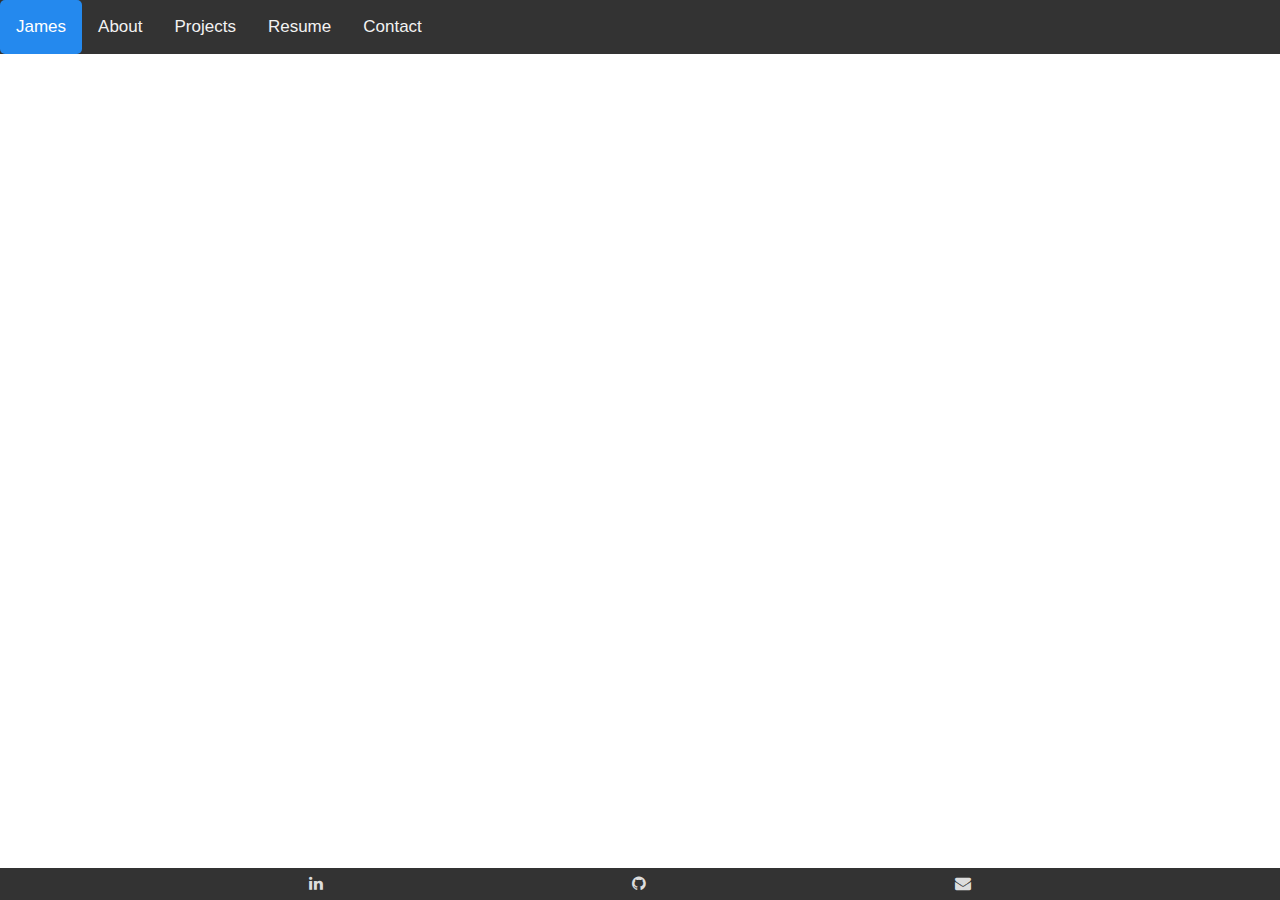
==== commit 044fe15b: "edited the contact page, as well as filled in the info for the projects page" ====
--- a/index.html
+++ b/index.html
@@ -53,7 +53,6 @@
         <div class="IntroNameContainer">
           <h1 class="IntroName">James VanMeter</h1>
         </div>
-        "
         <h4 class="Intro">I'm a</h4>
         <!-- Carousel begins -->
         <div id="carouselIntro" class="carousel slide" data-ride="carousel">
--- a/styles/style.css
+++ b/styles/style.css
@@ -126,8 +126,7 @@
 }
 
 .topnav a.active:hover{
-  color: rgb(26, 160, 26);
-
+  color: rgb(4, 236, 4);
 }
 
 .topnav .icon {
@@ -165,6 +164,8 @@
   width: 100%;
   height: 100%;
   z-index: -1;
+  /* adding this so the user can scroll */
+  overflow: auto;
 }
 .IntroContent{
   opacity: 75%;
@@ -211,62 +212,59 @@
 
 .carousel-inner{
   text-align: center;
+  color: white;
 }
 .carousel-item{
   font-weight: bold;
   font-size: larger;
 }
 
-/* About page Styles */
+/* About page Styles --------------------------------------------*/
 .AboutBodyContent{
   display: flex;
   justify-content: center;
-  align-items: center;
-  position: fixed;
-  width: 100%;
+  /* position: fixed; */
+  overflow: auto;
+  width: 100%;
+  height: fit-content;
+}
+
+.AboutBio{
+  text-align: center;
+  color: white;
   height: 100%;
-  z-index: -1;
-}
-
-.AboutBio{
-  /* border: 2px solid red; */
-  text-align: center;
-  color:white;
-  height: 80%;
   width: 90%;
 }
 
 .AboutBioContent{
-  /* border: 2px solid red; */
   text-align: left;
-  background-color:#333;
-  display: flex;
-  flex-direction: column;
-  margin: 6em 10em 0 0.5em;
+  background-color: #333;
+  border-radius: 10px;
   padding: 10px 5px 5px 10px;
-  height:75%;
-}
-
-/* projects & Resume styles */
+  height: 75%;
+}
+
+/* projects & Resume styles ------------------------------------*/
 .ProjectsAccordian, .ResumeAccordian{
   height: 65%;
   width: fit-content;
-  margin: 0 1em 0 1em;
+  position: absolute;
+  top: 0;
+  margin: 1em;
 }
 
 .accordion {
   background-color: #333;
   color: white;
-  cursor: pointer;
-  padding: 18px;
+  padding: 1em;
   width: 100%;
   border: none;
   text-align: left;
-  outline: none;
   font-size: 15px;
   transition: 0.4s;
-  border-radius: 5px;
-  margin-bottom: 5px;
+  border-radius: 10px;
+  display: flex;
+  justify-content: space-between;
 }
 
 .accordion:hover {
@@ -274,28 +272,42 @@
 }
 
 .panel {
+  /* border: 2px solid red; */
+  border-radius: 10px;
   color:white;
+  background-color: rgba(46, 113, 190, 0.637);
   padding: 0 18px;
   max-height: 0;
   overflow: hidden;
   transition: max-height 0.2s ease-out;
-}
-
-/* Contact styles */
-
-/* Test code start */
+  margin-bottom: 1em;
+}
+
+.panelButton{
+  color: white;
+  background-color: #333;
+  border-radius: 10px;
+  padding: 0.25em;
+}
+
+.LangUsed{
+  text-align: right;
+}
+
+/* Contact styles ----------------------------------------------*/
 .ContactContent{
-  border: 2px solid red;
-  /* margin: 1em; */
+  margin-bottom: 1em;
+  border-radius:10px;
+  background-color: #333;
   height:fit-content;
-  width:70%;
+  width:85%;
   display: flex;
   flex-direction: column;
   align-items: center;
-}
-/* Test code end */
+  padding: 0.5em;
+}
 .IconContainer, .Info{
-  margin: 10px;
+  margin: 0.5em;
   color:white;
 }
 
@@ -303,28 +315,56 @@
   display: flex;
   flex-direction: column;
   justify-content: left;
-  border:2px solid orange;
+  position: relative;
+}
+
+.GenInput > input {
+  margin-bottom: 1em;
+  border-radius: 10px;
+  padding: 5px;
+  color:white;
+  background-color: #333;
 }
 
 .userMessage{
-  height: 125px;
+  /* this will stop the textara from moving past the container */
+  max-height: 6em;
+  margin-bottom: 1em;;
+  border-radius: 10px;
+  background-color: #333;
+  color: white;
 }
 
 .RotateBodyContent{
-  border: 2px solid red;
-  display: flex;
-  flex-direction: column;
-  justify-content: flex-start;
+  /* border: 2px solid red; */
+  padding: 1em 0 1em 0;
+  display: flex;
+  position: absolute;
+  top:0;
+  flex-direction: column;
   align-items: center;
   width: 100%;
-  Height: 80%;
-}
-
-/* change flex-direction to row for bigger screens */
+  Height:87%;
+  overflow: auto;
+}
+
+/* change flex-direction to row for bigger screens ------------ */
 .ContactForm{
-  border: 2px solid red;
-  width:70%;
-  height: 60%;
-  display: flex;
-  flex-direction: column;
+  width:85%;
+  height:fit-content;
+  display: flex;
+  flex-direction: column;
+}
+
+.ContactButton{
+  width: 50%;
+  background-color: #333;
+  color: white;
+  border: 2px solid  rgb(4, 236, 4);
+}
+
+.ContactButton:hover{
+  background-color:  rgb(4, 236, 4);
+  color: black;
+  font-weight:bold;
 }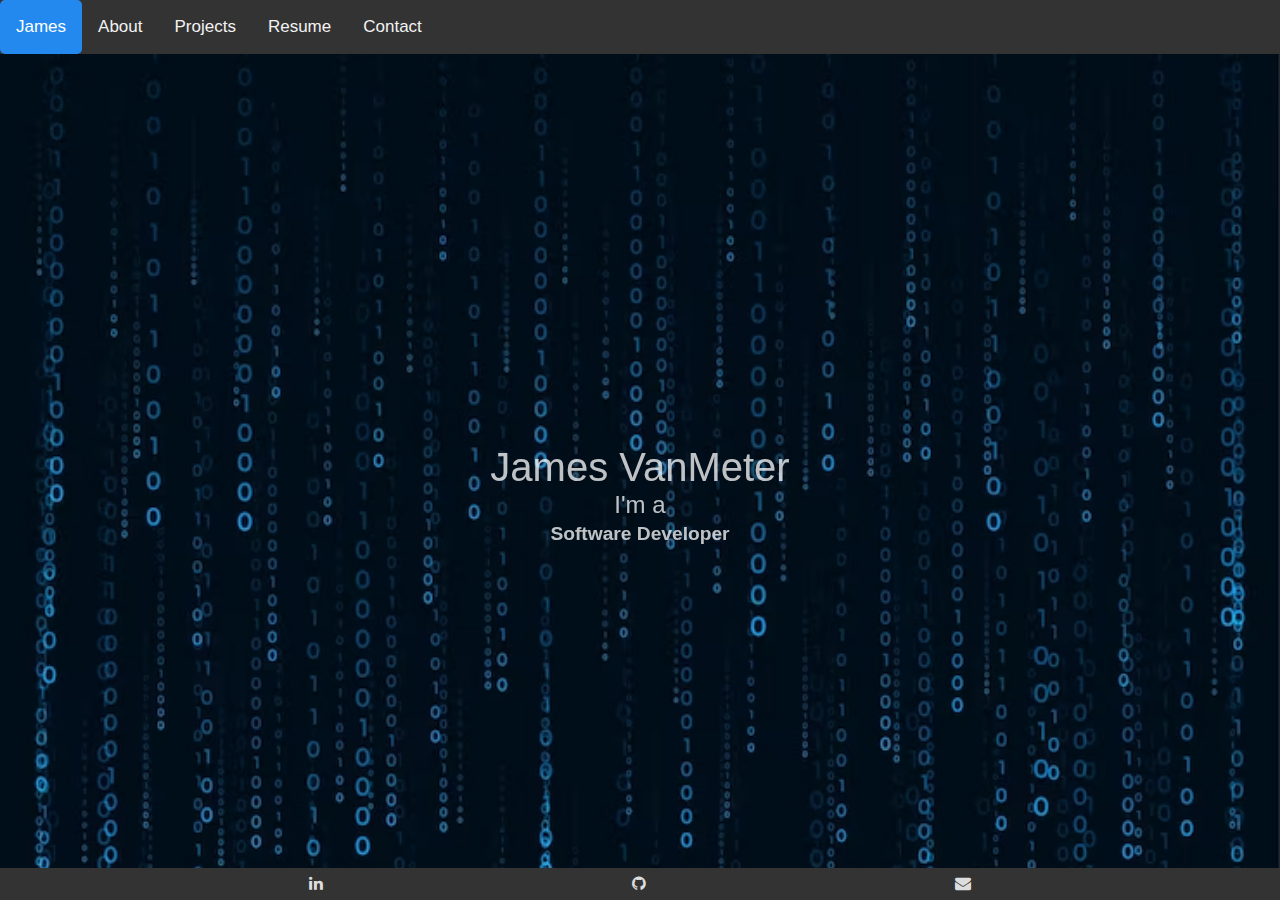
==== commit 04e607b8: "fixing javasript path" ====
--- a/index.html
+++ b/index.html
@@ -31,7 +31,7 @@
       integrity="sha384-JZR6Spejh4U02d8jOt6vLEHfe/JQGiRRSQQxSfFWpi1MquVdAyjUar5+76PVCmYl"
       crossorigin="anonymous"
     ></script>
-    <script src="/Scripts/Utilities.js" defer></script>
+    <script src="./Scripts/Utilities.js" defer></script>
   </head>
   <!-- end of head code -->
   <!-- navbar code -->
--- a/styles/style.css
+++ b/styles/style.css
@@ -1,101 +1,11 @@
 html,body{
-  background-image: url("/Images/HomeBackgroundImage2.jpg");
+  background-image: url("../Images/HomeBackGroundImage2.jpg");
   background-repeat: no-repeat;
   background-attachment: fixed;
   background-size: 100% 100%;
 }
 
 /* Navbar styles -----------------------*/
-/* @media(min-width: 1280px){
-.Navbar {
-  overflow: hidden;
-  background-color: #333;
-  position: absolute;
-  top: 0;
-  left: 0;
-  width: 100%;
-  display: flex;
-}
-
-.Navbar #myLinks {
-  display: flex;
-  flex-direction:row;
-}
-
-.Navbar a {
-  color: white;
-  padding: 14px 16px;
-  text-decoration: none;
-  font-size: 17px;
-  display: block;
-  transition-property:color;
-  transition-duration: .5s;
-}
-
-.Navbar a.icon {
-  background: black;
-  display: none;
-  position: absolute;
-  right: 0;
-  top: 0;
-}
-
-.Navbar a:hover {
-  background-color: #ddd;
-  font-weight:bold;
-  color: 40916c;
-}
-
-.active {
-  color: white;
-}
-} */
-/* ------------------------------------ */
- /* Create media queries for the navbar */
- /* @media (max-width: 1280px) {
-  .Navbar {
-    overflow: hidden;
-    background-color: #333;
-    position: absolute;
-    top: 0;
-    left: 0;
-    width: 100%;
-  }
-
-  .Navbar #myLinks {
-    display: none;
-  }
-
-  .Navbar a {
-    color: white;
-    padding: 14px 16px;
-    text-decoration: none;
-    font-size: 17px;
-    display: block;
-    transition-property:color;
-    transition-duration: .5s;
-  }
-
-  .Navbar a.icon {
-    background: black;
-    display: block;
-    position: absolute;
-    right: 0;
-    top: 0;
-  }
-
-  .Navbar a:hover {
-    background-color: #ddd;
-    font-weight:bold;
-    color: 40916c;
-  }
-
-  .active {
-    color: white;
-  }
- } */
- /* ------------------------------------*/
-
  .topnav {
   overflow: hidden;
   background-color: #333;
@@ -110,6 +20,8 @@
   text-decoration: none;
   font-size: 17px;
   border-radius: 5px;
+  transition-property:color;
+  transition-duration: .5s;
 }
 
 .topnav a:hover {
@@ -192,7 +104,7 @@
 footer{
   background-color: #333;
   height: 2em;
-  position: absolute;
+  position: fixed;
   bottom: 0;
   left: 0;
   width: 100%;
@@ -223,34 +135,59 @@
 .AboutBodyContent{
   display: flex;
   justify-content: center;
-  /* position: fixed; */
-  overflow: auto;
-  width: 100%;
+  width: 100%;
+}
+
+.AboutBio{
+  text-align: center;
+  color: white;
   height: fit-content;
-}
-
-.AboutBio{
-  text-align: center;
-  color: white;
-  height: 100%;
   width: 90%;
-}
+  top:inherit;
+  position: absolute;
+  overflow: auto;
+}
+
+.AboutBioPic{
+  border-radius: 25%;
+  width: 65%;
+  height: 65%;
+  margin: 0 1em 1em;
+}
+
+
 
 .AboutBioContent{
   text-align: left;
-  background-color: #333;
-  border-radius: 10px;
-  padding: 10px 5px 5px 10px;
+  background-color: rgba(46, 113, 190, 0.637);
+  border-radius: 10px;
+  padding: 10px 5px 10px 5px;
   height: 75%;
+}
+
+@media screen and (min-width: 600px){
+  .AboutBodyContent{
+    justify-content: right;
+  }
+  .AboutBioPic{
+    display:none;
+  }
+
+  .AboutBio{
+   width: 25%;
+   height: 100%;
+  }
+
 }
 
 /* projects & Resume styles ------------------------------------*/
 .ProjectsAccordian, .ResumeAccordian{
-  height: 65%;
+  height: 85%;
   width: fit-content;
   position: absolute;
   top: 0;
   margin: 1em;
+  overflow: auto;
 }
 
 .accordion {
@@ -278,7 +215,7 @@
   background-color: rgba(46, 113, 190, 0.637);
   padding: 0 18px;
   max-height: 0;
-  overflow: hidden;
+  overflow: auto;
   transition: max-height 0.2s ease-out;
   margin-bottom: 1em;
 }
@@ -290,8 +227,47 @@
   padding: 0.25em;
 }
 
+.skillInfo{
+  display: flex;
+  justify-content: space-between;
+}
+
+.skillProgress{
+  width: 100%;
+  background-color: #333;
+  border-radius: 10px;
+  margin: 10px 0 10px 0;
+}
+
+.skillCSharp, .skillCPlusPlus, .skillJavaScript, .skillHTMLCSS{
+  border-radius: 10px;
+  height: 10px;
+  background-color: rgb(36, 137, 238);
+  border: 2px solid #333;
+}
+
+.skillCSharp{
+  width: 90%;
+}
+
+.skillCPlusPlus{
+  width: 80%;
+}
+
+.skillJavaScript{
+  width: 45%;
+}
+
+.skillHTMLCSS{
+  width:75%;
+}
+
 .LangUsed{
   text-align: right;
+}
+
+.eduField{
+  font-weight: bold;
 }
 
 /* Contact styles ----------------------------------------------*/
@@ -367,4 +343,11 @@
   background-color:  rgb(4, 236, 4);
   color: black;
   font-weight:bold;
-}+}
+/* working on the button */
+@media screen and (min-width: 600px) {
+ .ContactButton{
+  width: 10%;
+  height: 3em;
+ }
+}
